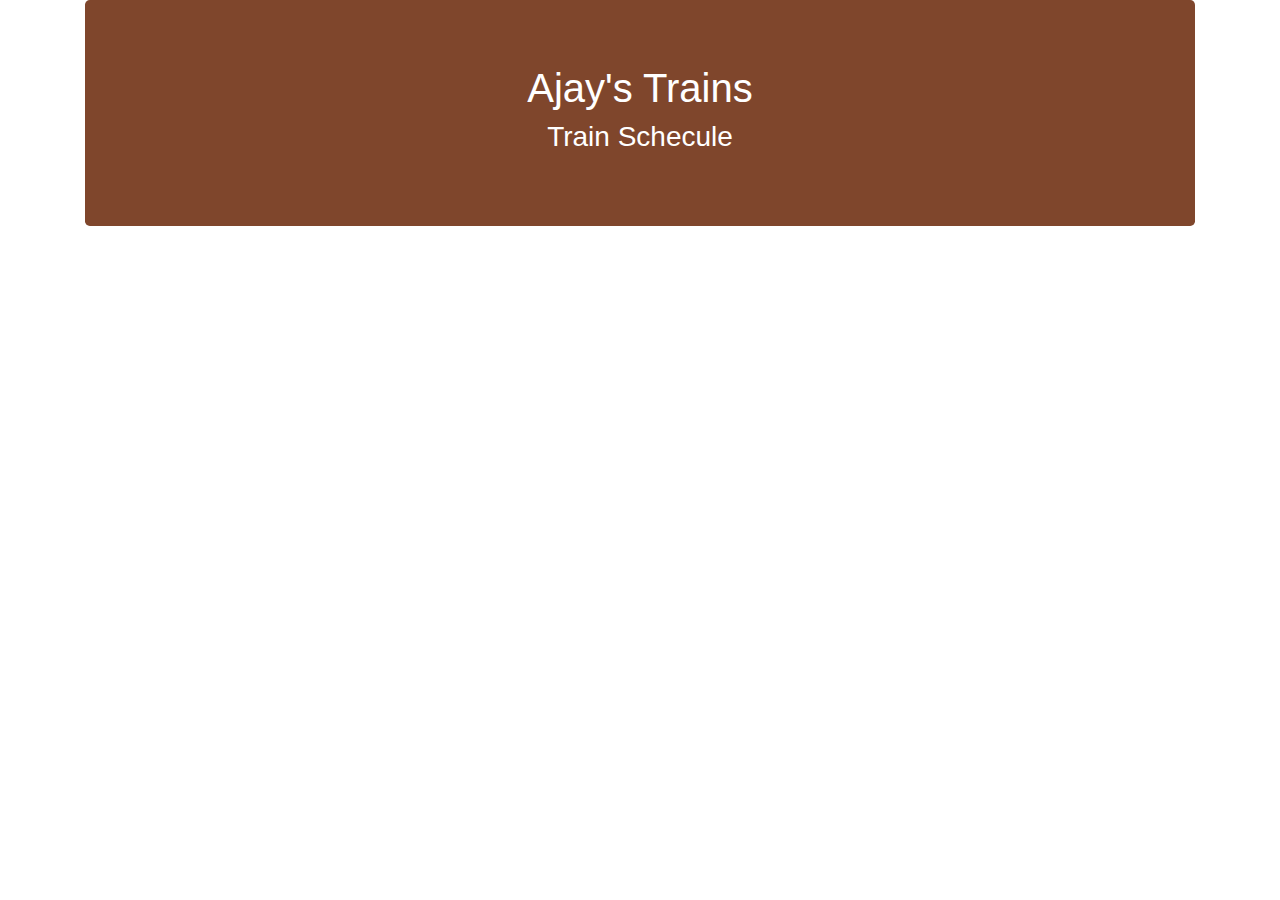
==== index.html @ 6d2b6c60 "initial commit" ====
<!DOCTYPE html>
<html>

<head>
    <meta charset="utf-8">
    <meta http-equiv="X-UA-Compatible" content="IE=edge">
    <title>Page Title</title>
    <meta name="viewport" content="width=device-width, initial-scale=1">
    <link rel="stylesheet" type="text/css" media="screen" href="./assets/css/styles.css">
    <link rel="stylesheet" href="https://stackpath.bootstrapcdn.com/bootstrap/4.3.1/css/bootstrap.min.css"integrity="sha384-ggOyR0iXCbMQv3Xipma34MD+dH/1fQ784/j6cY/iJTQUOhcWr7x9JvoRxT2MZw1T" crossorigin="anonymous">
</head>

<body>
    <script src="https://ajax.googleapis.com/ajax/libs/jquery/3.3.1/jquery.min.js"></script>
    <script src="https://stackpath.bootstrapcdn.com/bootstrap/4.3.1/js/bootstrap.min.js"integrity="sha384-JjSmVgyd0p3pXB1rRibZUAYoIIy6OrQ6VrjIEaFf/nJGzIxFDsf4x0xIM+B07jRM"crossorigin="anonymous"></script>
    <script src="./assets/js/app.js"></script>
</body>

</html>
---- assets/css/styles.css ----
#myJumbotron{
    background-color: #7F462C;
    color: white;
}
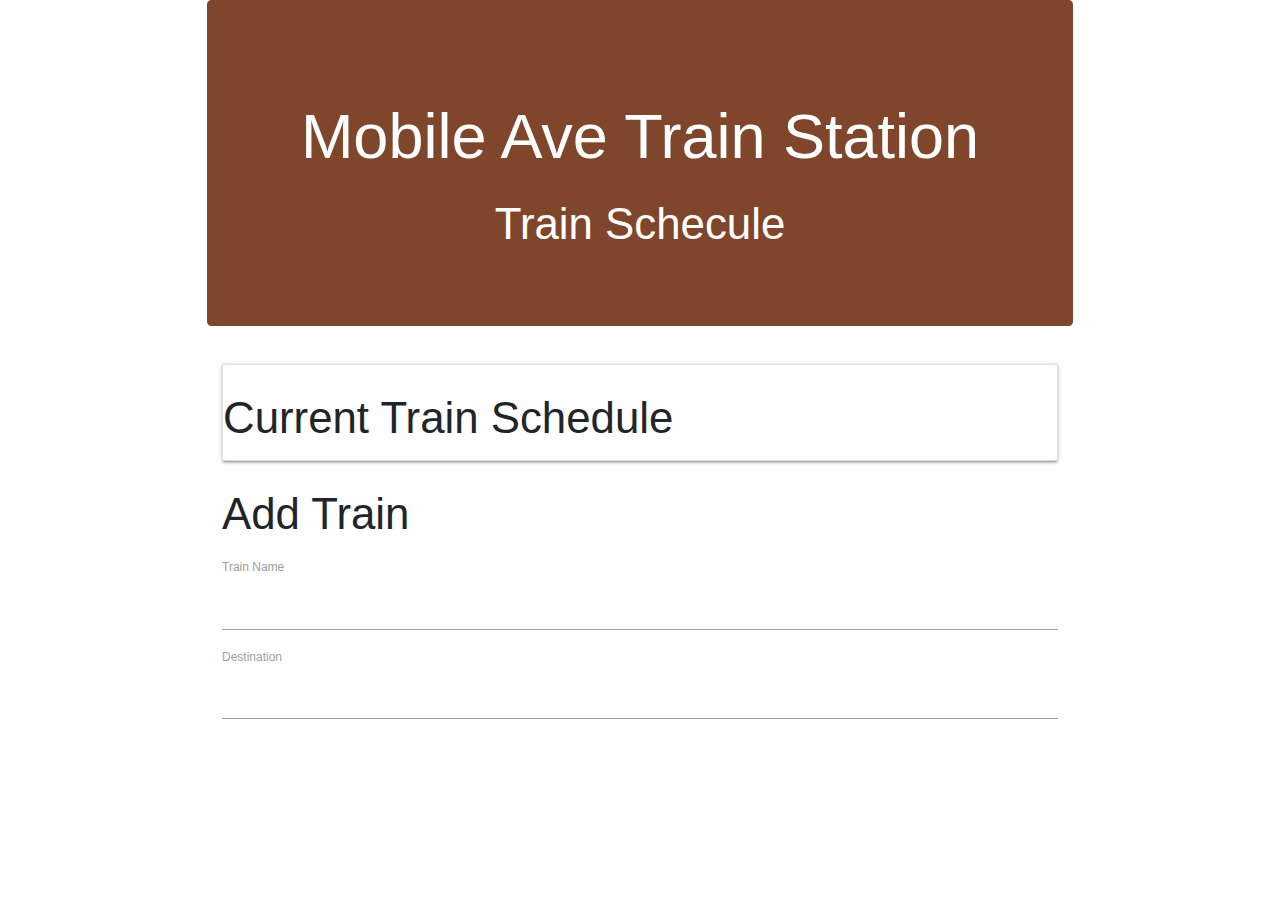
==== commit 8f9b1e52: "more changes" ====
--- a/index.html
+++ b/index.html
@@ -8,12 +8,14 @@
     <meta name="viewport" content="width=device-width, initial-scale=1">
     <link rel="stylesheet" type="text/css" media="screen" href="./assets/css/styles.css">
     <link rel="stylesheet" href="https://stackpath.bootstrapcdn.com/bootstrap/4.3.1/css/bootstrap.min.css"integrity="sha384-ggOyR0iXCbMQv3Xipma34MD+dH/1fQ784/j6cY/iJTQUOhcWr7x9JvoRxT2MZw1T" crossorigin="anonymous">
+    <link rel="stylesheet" href="https://cdnjs.cloudflare.com/ajax/libs/materialize/1.0.0/css/materialize.min.css">
 </head>
 
 <body>
     <script src="https://ajax.googleapis.com/ajax/libs/jquery/3.3.1/jquery.min.js"></script>
     <script src="https://stackpath.bootstrapcdn.com/bootstrap/4.3.1/js/bootstrap.min.js"integrity="sha384-JjSmVgyd0p3pXB1rRibZUAYoIIy6OrQ6VrjIEaFf/nJGzIxFDsf4x0xIM+B07jRM"crossorigin="anonymous"></script>
     <script src="./assets/js/app.js"></script>
+    <script src="https://cdnjs.cloudflare.com/ajax/libs/materialize/1.0.0/js/materialize.min.js"></script>
 </body>
 
 </html>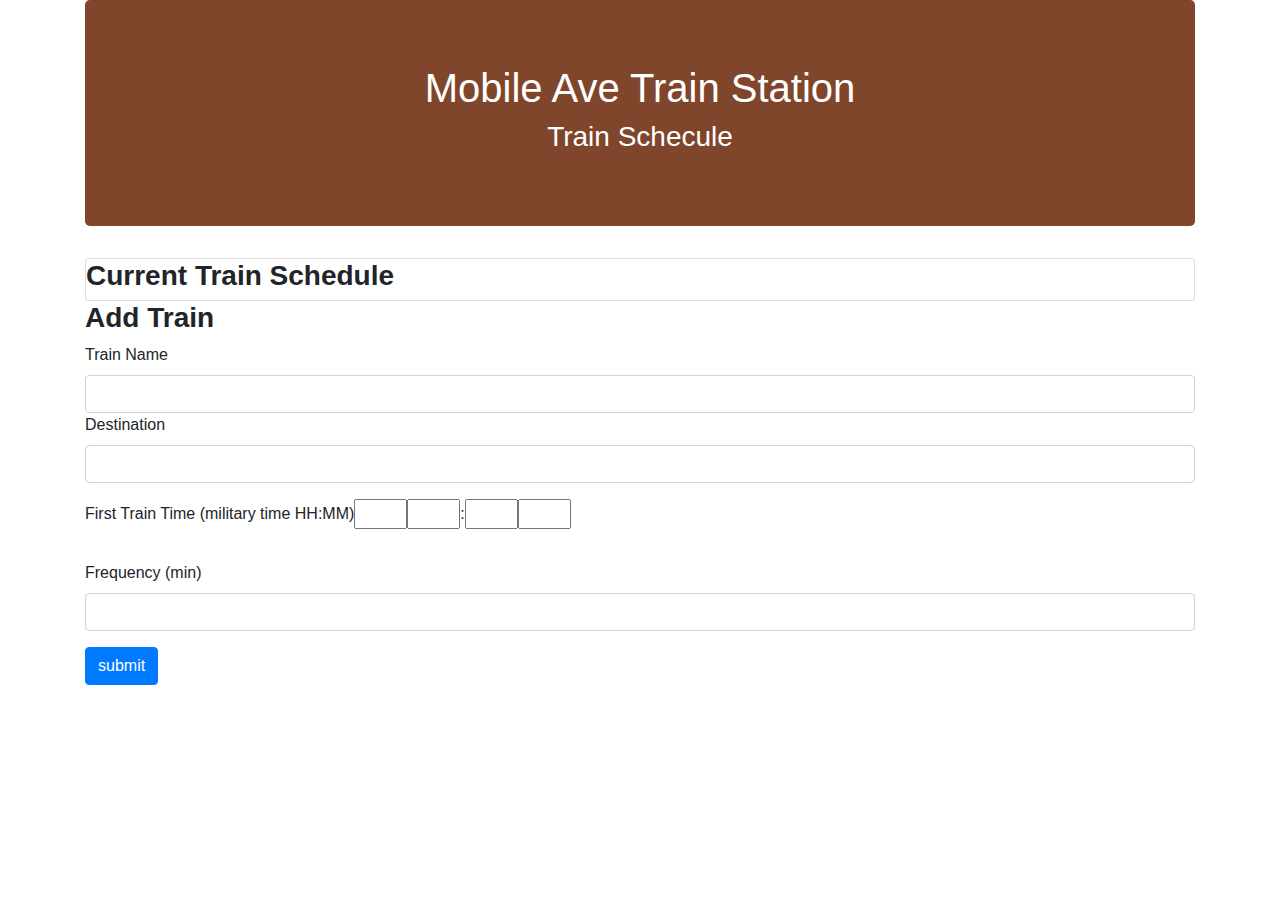
==== commit cf8a4bd1: "form completed" ====
--- a/index.html
+++ b/index.html
@@ -8,7 +8,7 @@
     <meta name="viewport" content="width=device-width, initial-scale=1">
     <link rel="stylesheet" type="text/css" media="screen" href="./assets/css/styles.css">
     <link rel="stylesheet" href="https://stackpath.bootstrapcdn.com/bootstrap/4.3.1/css/bootstrap.min.css"integrity="sha384-ggOyR0iXCbMQv3Xipma34MD+dH/1fQ784/j6cY/iJTQUOhcWr7x9JvoRxT2MZw1T" crossorigin="anonymous">
-    <link rel="stylesheet" href="https://cdnjs.cloudflare.com/ajax/libs/materialize/1.0.0/css/materialize.min.css">
+    <!-- <link rel="stylesheet" href="https://cdnjs.cloudflare.com/ajax/libs/materialize/1.0.0/css/materialize.min.css"> -->
 </head>
 
 <body>
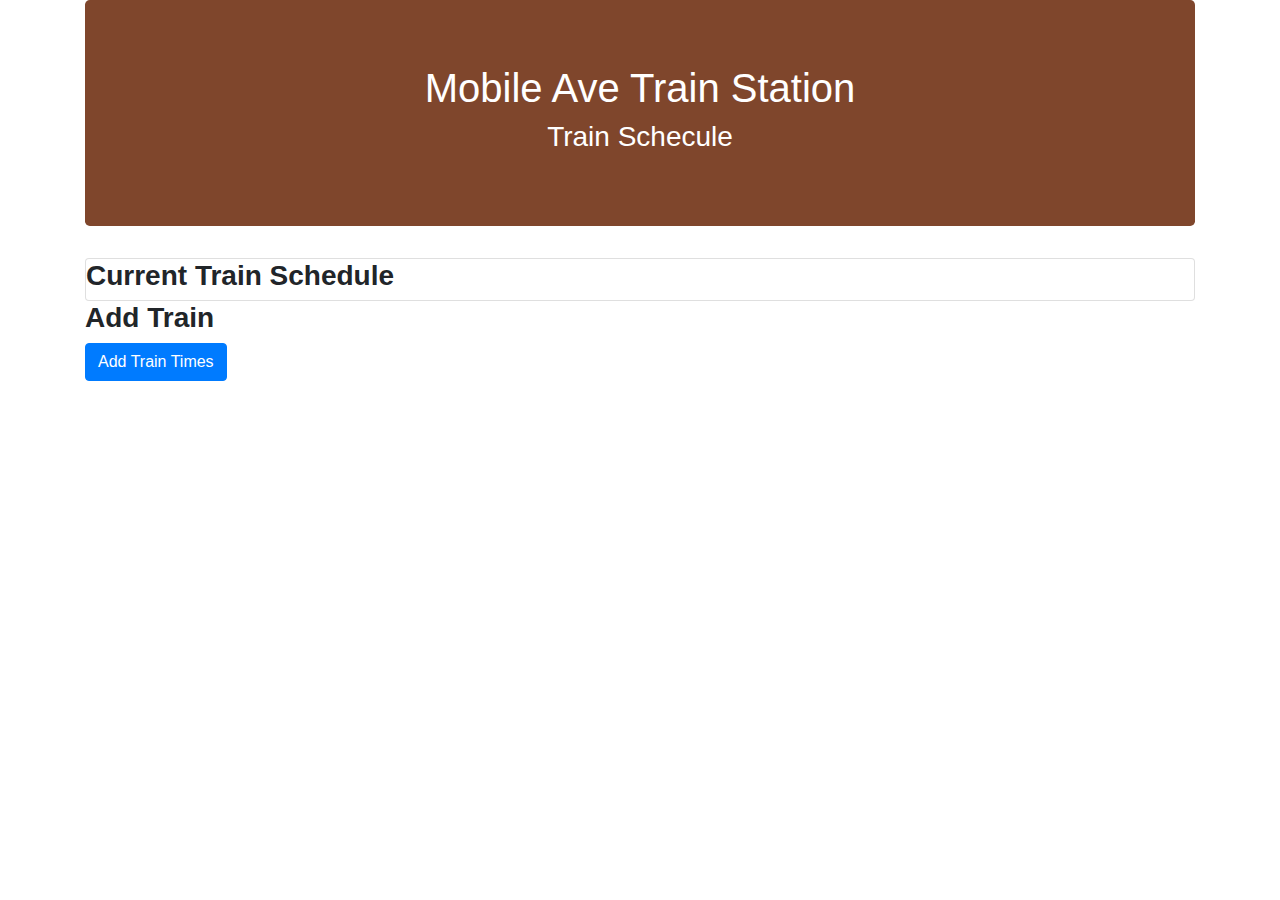
==== commit 13a782cf: "Modal works!" ====
--- a/index.html
+++ b/index.html
@@ -7,7 +7,7 @@
     <title>Page Title</title>
     <meta name="viewport" content="width=device-width, initial-scale=1">
     <link rel="stylesheet" type="text/css" media="screen" href="./assets/css/styles.css">
-    <link rel="stylesheet" href="https://stackpath.bootstrapcdn.com/bootstrap/4.3.1/css/bootstrap.min.css"integrity="sha384-ggOyR0iXCbMQv3Xipma34MD+dH/1fQ784/j6cY/iJTQUOhcWr7x9JvoRxT2MZw1T" crossorigin="anonymous">
+    <link rel="stylesheet" href="https://stackpath.bootstrapcdn.com/bootstrap/4.3.1/css/bootstrap.min.css" integrity="sha384-ggOyR0iXCbMQv3Xipma34MD+dH/1fQ784/j6cY/iJTQUOhcWr7x9JvoRxT2MZw1T" crossorigin="anonymous">
     <!-- <link rel="stylesheet" href="https://cdnjs.cloudflare.com/ajax/libs/materialize/1.0.0/css/materialize.min.css"> -->
 </head>
 
@@ -15,7 +15,7 @@
     <script src="https://ajax.googleapis.com/ajax/libs/jquery/3.3.1/jquery.min.js"></script>
     <script src="https://stackpath.bootstrapcdn.com/bootstrap/4.3.1/js/bootstrap.min.js"integrity="sha384-JjSmVgyd0p3pXB1rRibZUAYoIIy6OrQ6VrjIEaFf/nJGzIxFDsf4x0xIM+B07jRM"crossorigin="anonymous"></script>
     <script src="./assets/js/app.js"></script>
-    <script src="https://cdnjs.cloudflare.com/ajax/libs/materialize/1.0.0/js/materialize.min.js"></script>
+    <!-- <script src="https://cdnjs.cloudflare.com/ajax/libs/materialize/1.0.0/js/materialize.min.js"></script> -->
 </body>
 
 </html>--- a/assets/css/styles.css
+++ b/assets/css/styles.css
@@ -1,4 +1,14 @@
 #myJumbotron{
     background-color: #7F462C;
     color: white;
-}+}
+
+.modal-header, h4, .close {
+    background-color: #5cb85c;
+    color:white !important;
+    text-align: center;
+    font-size: 30px;
+  }
+  .modal-footer {
+    background-color: #f9f9f9;
+  }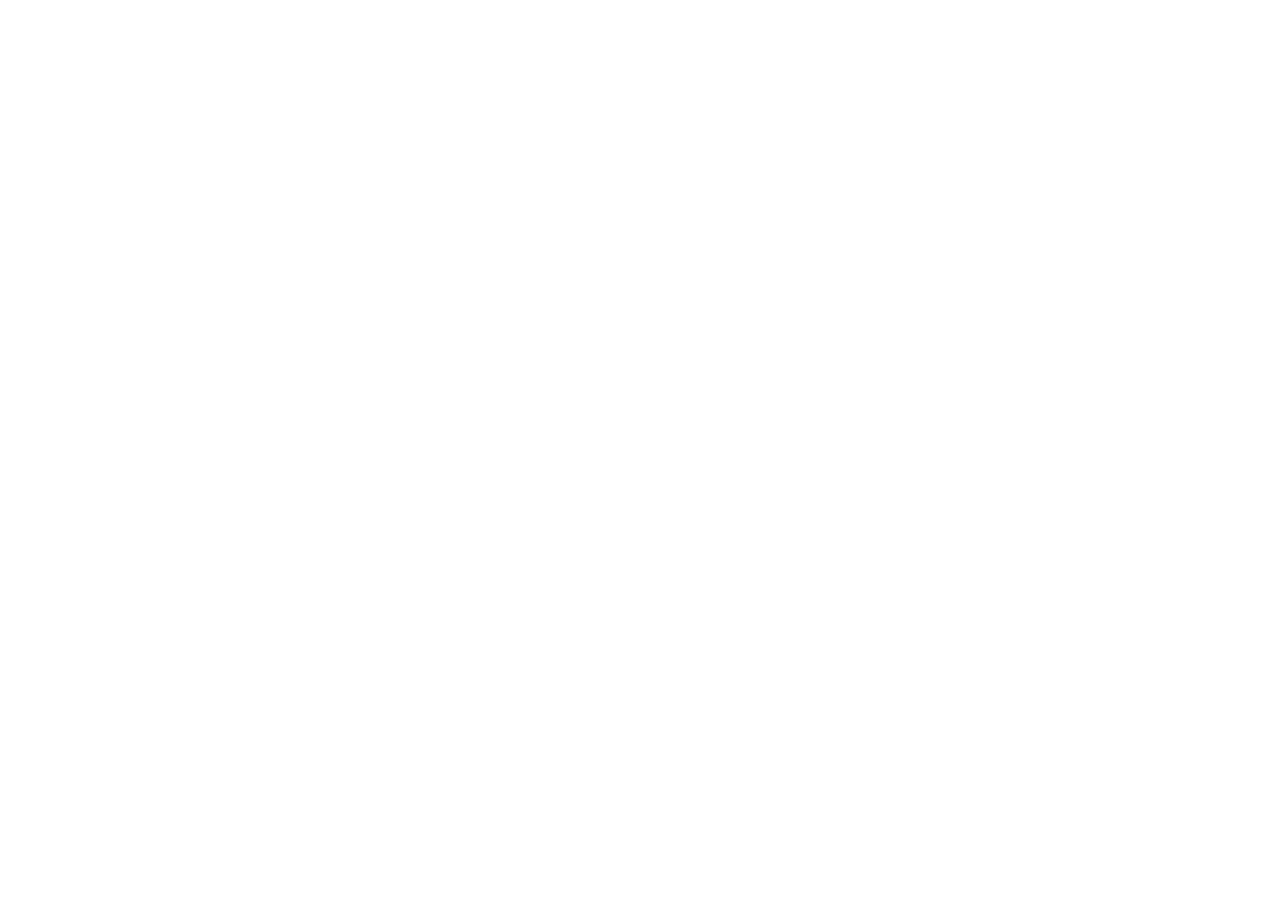
==== commit e0d366a3: "inputs captured" ====
--- a/index.html
+++ b/index.html
@@ -15,6 +15,7 @@
     <script src="https://ajax.googleapis.com/ajax/libs/jquery/3.3.1/jquery.min.js"></script>
     <script src="https://stackpath.bootstrapcdn.com/bootstrap/4.3.1/js/bootstrap.min.js"integrity="sha384-JjSmVgyd0p3pXB1rRibZUAYoIIy6OrQ6VrjIEaFf/nJGzIxFDsf4x0xIM+B07jRM"crossorigin="anonymous"></script>
     <script src="./assets/js/app.js"></script>
+    <script src="https://cdn.jsdelivr.net/momentjs/2.12.0/moment.min.js"></script>
     <!-- <script src="https://cdnjs.cloudflare.com/ajax/libs/materialize/1.0.0/js/materialize.min.js"></script> -->
 </body>
 
--- a/assets/css/styles.css
+++ b/assets/css/styles.css
@@ -3,7 +3,7 @@
     color: white;
 }
 
-.modal-header, h4, .close {
+#modalHeader, h4, .close {
     background-color: #5cb85c;
     color:white !important;
     text-align: center;
@@ -11,4 +11,11 @@
   }
   .modal-footer {
     background-color: #f9f9f9;
+  }
+
+  #errModalheader{
+      background-color: red;
+      color:white !important;
+    text-align: center;
+    font-size: 30px;
   }